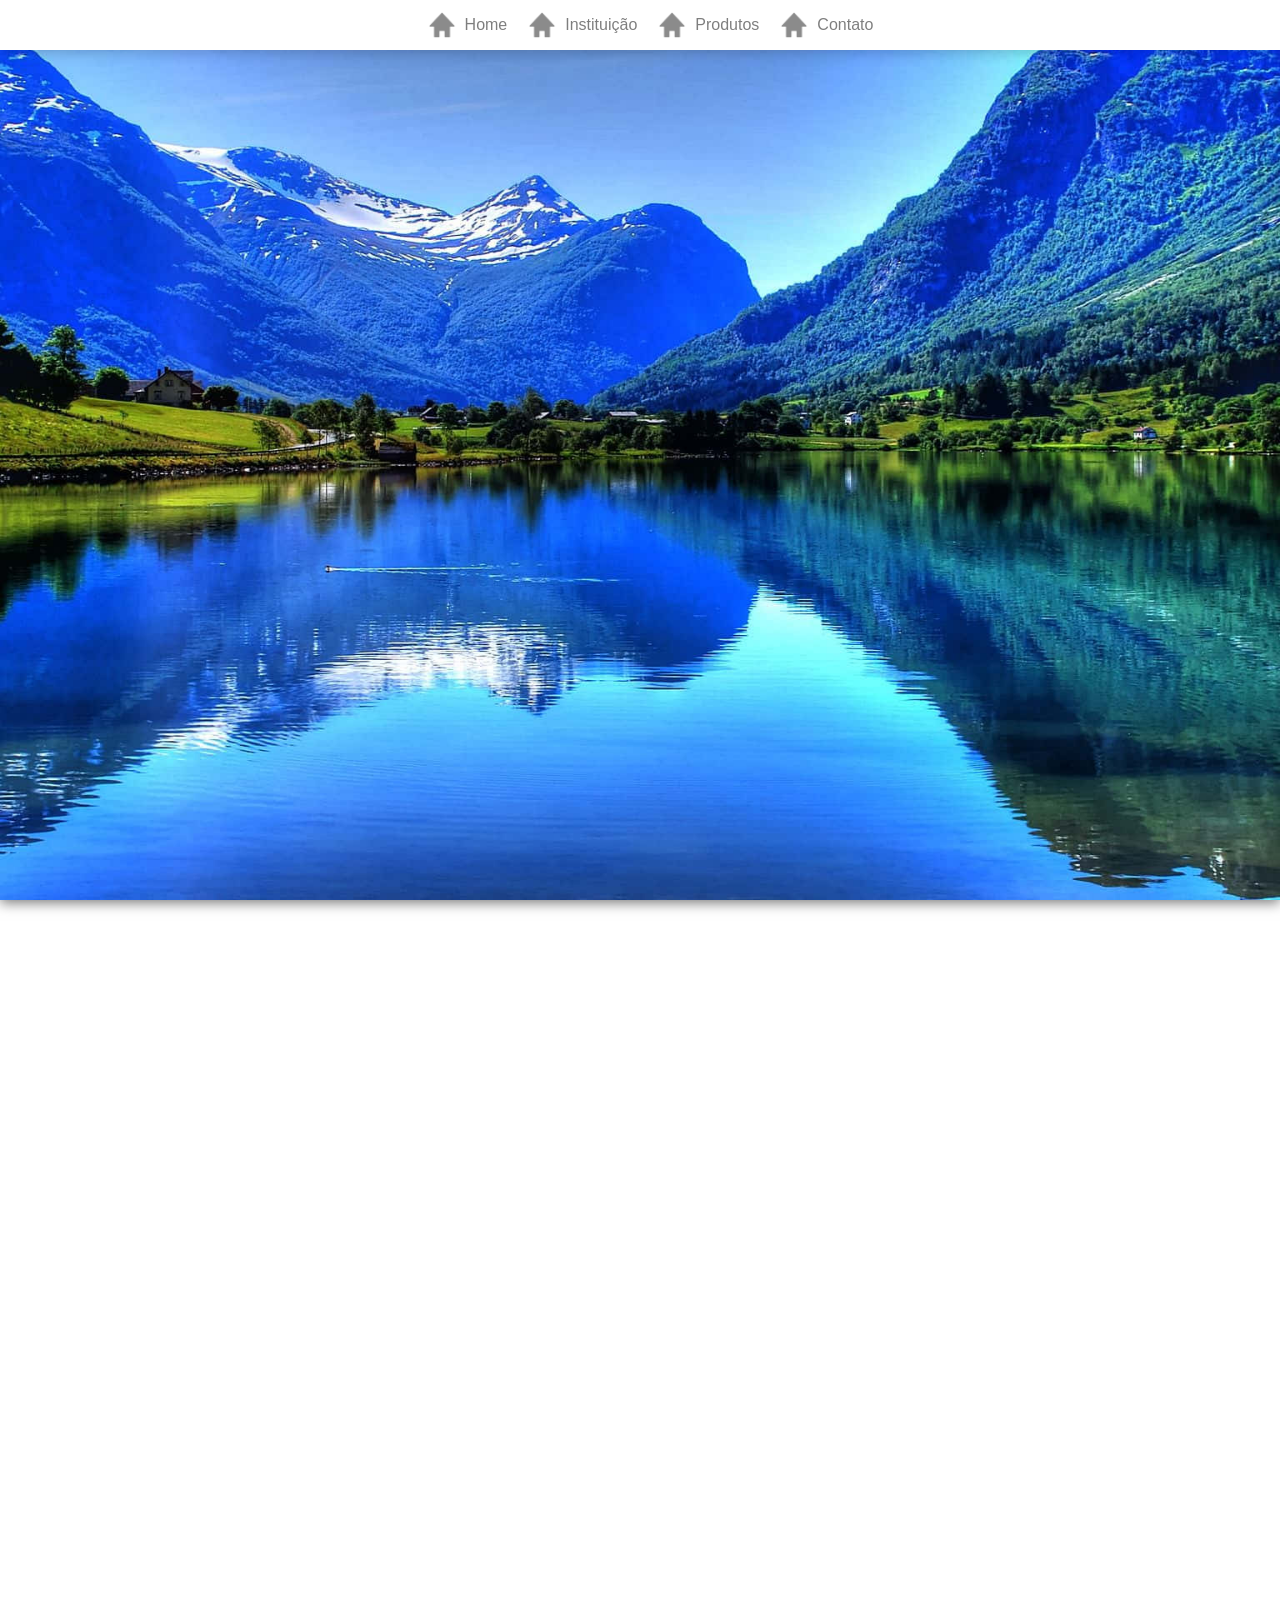
==== Home/index.html @ 0542a4b6 "Add files via upload" ====
<!DOCTYPE html>
<html lang="en">
<head>
    <meta charset="UTF-8">
    <meta name="viewport" content="width=device-width, initial-scale=1.0">
    <title>Site institucional</title>
    <link rel="stylesheet" href="style.css">
</head>
<body>
    <nav>
        <a class="nav-item" href="../Home/index.html">
            <img class="icone-nav" src="../assets/icons/botao-home.png" alt="Home">
            <p>Home</p>
        </a>
         <a class="nav-item" href="../Home/index.html">
            <img class="icone-nav" src="../assets/icons/botao-home.png" alt="Home">
            <p>Instituição</p>
        </a>
         <a class="nav-item" href="../Home/index.html">
            <img class="icone-nav" src="../assets/icons/botao-home.png" alt="Home">
            <p>
                Produtos
            </p>
        </a>
         <a class="nav-item" href="../Home/index.html">
            <img class="icone-nav" src="../assets/icons/botao-home.png" alt="Home">
            <p>Contato</p>
        </a>
    </nav>

    <div id="wrap-open" class="wrap-open" onclick="abrir()">
        <img src="../assets/icons/menu.png" alt="menu">
    </div>

    <div id="menu-mobile">
        <img onclick="fechar()" src="../assets/icons/fechar.png" alt="fechar">
        <a href="">Home</a>
        <a href="">Instituição</a>
        <a href="">Produtos</a>
        <a href="">Contato</a>   
    </div>

    <section class="s1">

    </section>

    <section class="s2">
            
    </section>

    <script src="script.js"></script>
</body>
</html>
---- Home/style.css ----
* {
    padding: 0;
    margin: 0;
}

nav {
    display: flex;
    justify-content: center;
    gap: 20px;
    box-shadow: 0px 3px 12px #00000030;
    padding: 10px;
    position: fixed;
    width: 100%;
    background-color: #ffffff;
}

.nav-item {
    display: flex;
    align-items: center;
    justify-content: center;
    text-decoration: none;
    color: black;
    gap: 8px;
    opacity: 0.5;
    transition: all 200ms ease-in-out;
}

.nav-item:hover {
    opacity: 1;
}

.icone-nav {
    width: 30px;
    height: auto;
}

.nav-item p {
    font-size: 16px;
    font-family: Arial, Helvetica, sans-serif;
}

.s1 {
    background-image: url('../assets/images/bg.jpg');
    background-position: center;
    background-repeat: no-repeat;
    background-size: cover;
    background-attachment: fixed;
    height: 100vh;
    box-shadow: 0px 3px 12px #00000085;
}

.s2 {
    height: 100vh;
}

.wrap-open, .wrap-open img  {
    display: none;
}
#menu-mobile, #menu-mobile img{
    display: none;
}

@media (width <= 1000px) {
    nav {
        display: none;
    }
    .wrap-open {
        background-color: #ffffff;
        opacity: 0.5;
        width: 50px;
        height: 50px;
        position: absolute;
        right: 10px;
        top: 10px;
        display: flex;
        align-items: center;
        justify-content: center;
        border-radius: 5px;
        transition: all 200ms ease-in-out;
    }
    .wrap-open:hover{
          opacity: 1;
          cursor: pointer;
    }
    .wrap-open img {
        width: 35px;
        display: flex; 
    }
    #menu-mobile{
        display: none;
        align-items: center;
        justify-content: center;
        flex-direction: column;
        gap: 20px;
        font-size: 32px;
        height: 100vh;
        animation: decima 1s ease-in-out;
    }
    #menu-mobile a {
        text-decoration: none;
        font-family: Arial, Helvetica, sans-serif;
        color: black;
        opacity: 0.5;
        transition: all 200ms ease-in-out;
    }
    #menu-mobile a:hover{
        opacity: 1;
        font-weight: bold;
    }
    #menu-mobile img{
        display: block;
        width: 35px;
        position: absolute;
        top: 18px;
        right: 18px;
        opacity: 0.5;
        transition: all 2ms ease-in-out;
    }
    #menu-mobile img:hover{
        cursor: pointer;
        opacity: 1;
    }
}
@keyframes decima{
    0%{
        transform: translateY(-100%);
        opacity: 0;
        height: 0vh;
    }
    50%{
        opacity: 0;

    }
}
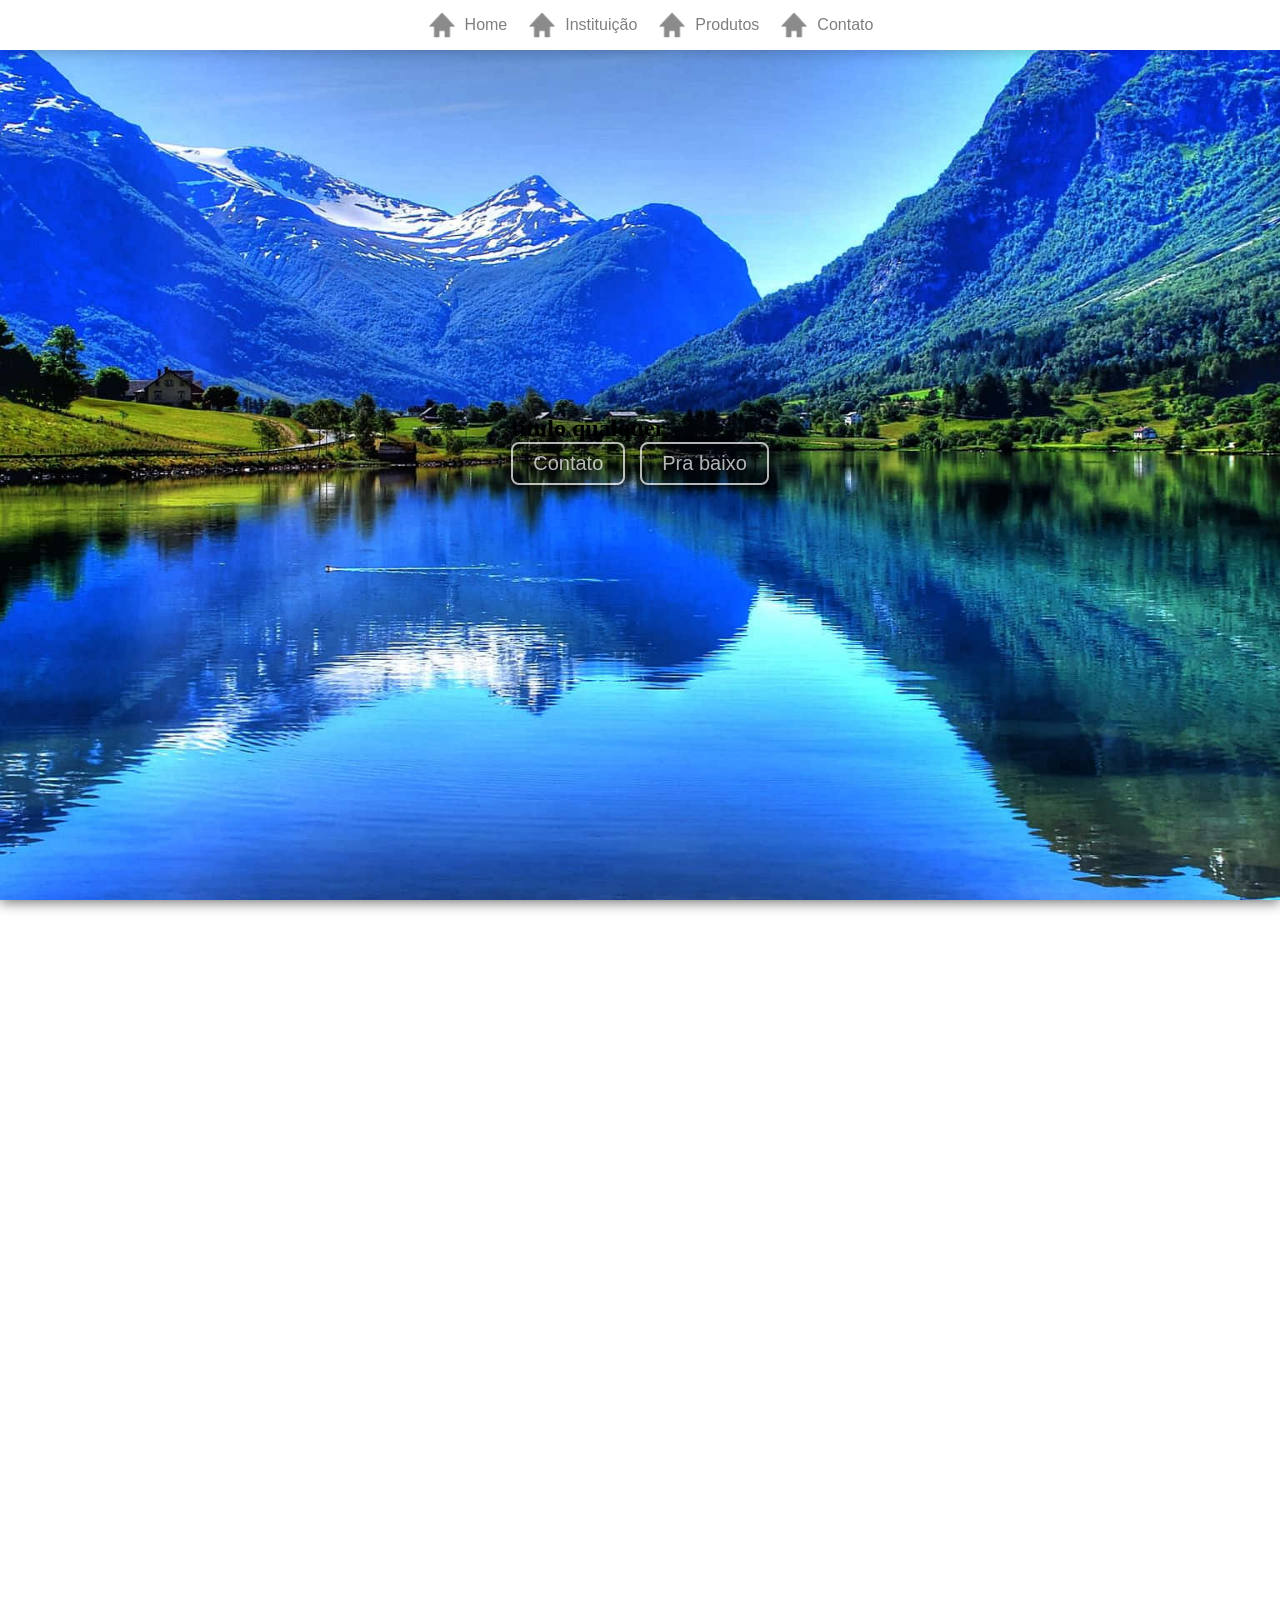
==== commit e42f7268: "Add files via upload" ====
--- a/Home/index.html
+++ b/Home/index.html
@@ -8,21 +8,21 @@
 </head>
 <body>
     <nav>
-        <a class="nav-item" href="../Home/index.html">
+        <a class="nav-item" href="../Home">
             <img class="icone-nav" src="../assets/icons/botao-home.png" alt="Home">
             <p>Home</p>
         </a>
-         <a class="nav-item" href="../Home/index.html">
+         <a class="nav-item" href="../Institution">
             <img class="icone-nav" src="../assets/icons/botao-home.png" alt="Home">
             <p>Instituição</p>
         </a>
-         <a class="nav-item" href="../Home/index.html">
+         <a class="nav-item" href="../Products">
             <img class="icone-nav" src="../assets/icons/botao-home.png" alt="Home">
             <p>
                 Produtos
             </p>
         </a>
-         <a class="nav-item" href="../Home/index.html">
+         <a class="nav-item" href="../Contact">
             <img class="icone-nav" src="../assets/icons/botao-home.png" alt="Home">
             <p>Contato</p>
         </a>
@@ -34,13 +34,22 @@
 
     <div id="menu-mobile">
         <img onclick="fechar()" src="../assets/icons/fechar.png" alt="fechar">
-        <a href="">Home</a>
-        <a href="">Instituição</a>
-        <a href="">Produtos</a>
-        <a href="">Contato</a>   
+        <a href="../Home">Home</a>
+        <a href="../Institution">Instituição</a>
+        <a href="../Products">Produtos</a>
+        <a href="../Contact">Contato</a>   
     </div>
 
     <section class="s1">
+        <div class="wrap-divs">
+            <div class="title-divs">
+                <h1>titulo qualquer</h1>
+            </div>
+            <div class="wrap-btns">
+                <button onclick="">Contato</button>
+                <button onclick="">Pra baixo</button>
+            </div>
+        </div>
 
     </section>
 
--- a/Home/style.css
+++ b/Home/style.css
@@ -47,8 +47,48 @@
     background-attachment: fixed;
     height: 100vh;
     box-shadow: 0px 3px 12px #00000085;
+    display: flex;
+    align-items: center;
+    justify-content: center;
 }
+.wrap-divs{
+    padding: 20px;
+}
+.title-div{
+    color: white;
+    font-family: Arial, Helvetica, sans-serif;
+    font-size: 42px;
+    padding: 50px;
+    text-shadow: 2px 3px 10px black;
+}
+.wrap-btns{
+    display: flex;
+    justify-content: center;
+    gap: 15px;
+}
+.wrap-btns button{
+    padding: 8px 20px 8px;
+    border-radius: 8px;
+    border: none;
+    border: 2px solid;
+    background: none;
+    color: white;
+    font-size: 20px;
+    font-family: Arial, Helvetica, sans-serif;
+    box-shadow: 2px 3px 10px black;
+    opacity: 0.7;
+    transition: all 400ms ease-in-out;
+}
+.wrap-btns button:hover{
+    opacity: 1;
+    cursor: pointer;
+    box-shadow: 2px 3px 10px white;
+    border: 2px solid #51daf3;    
+    color: #51daf3;
+    transform: scale(1.1);
 
+
+}
 .s2 {
     height: 100vh;
 }
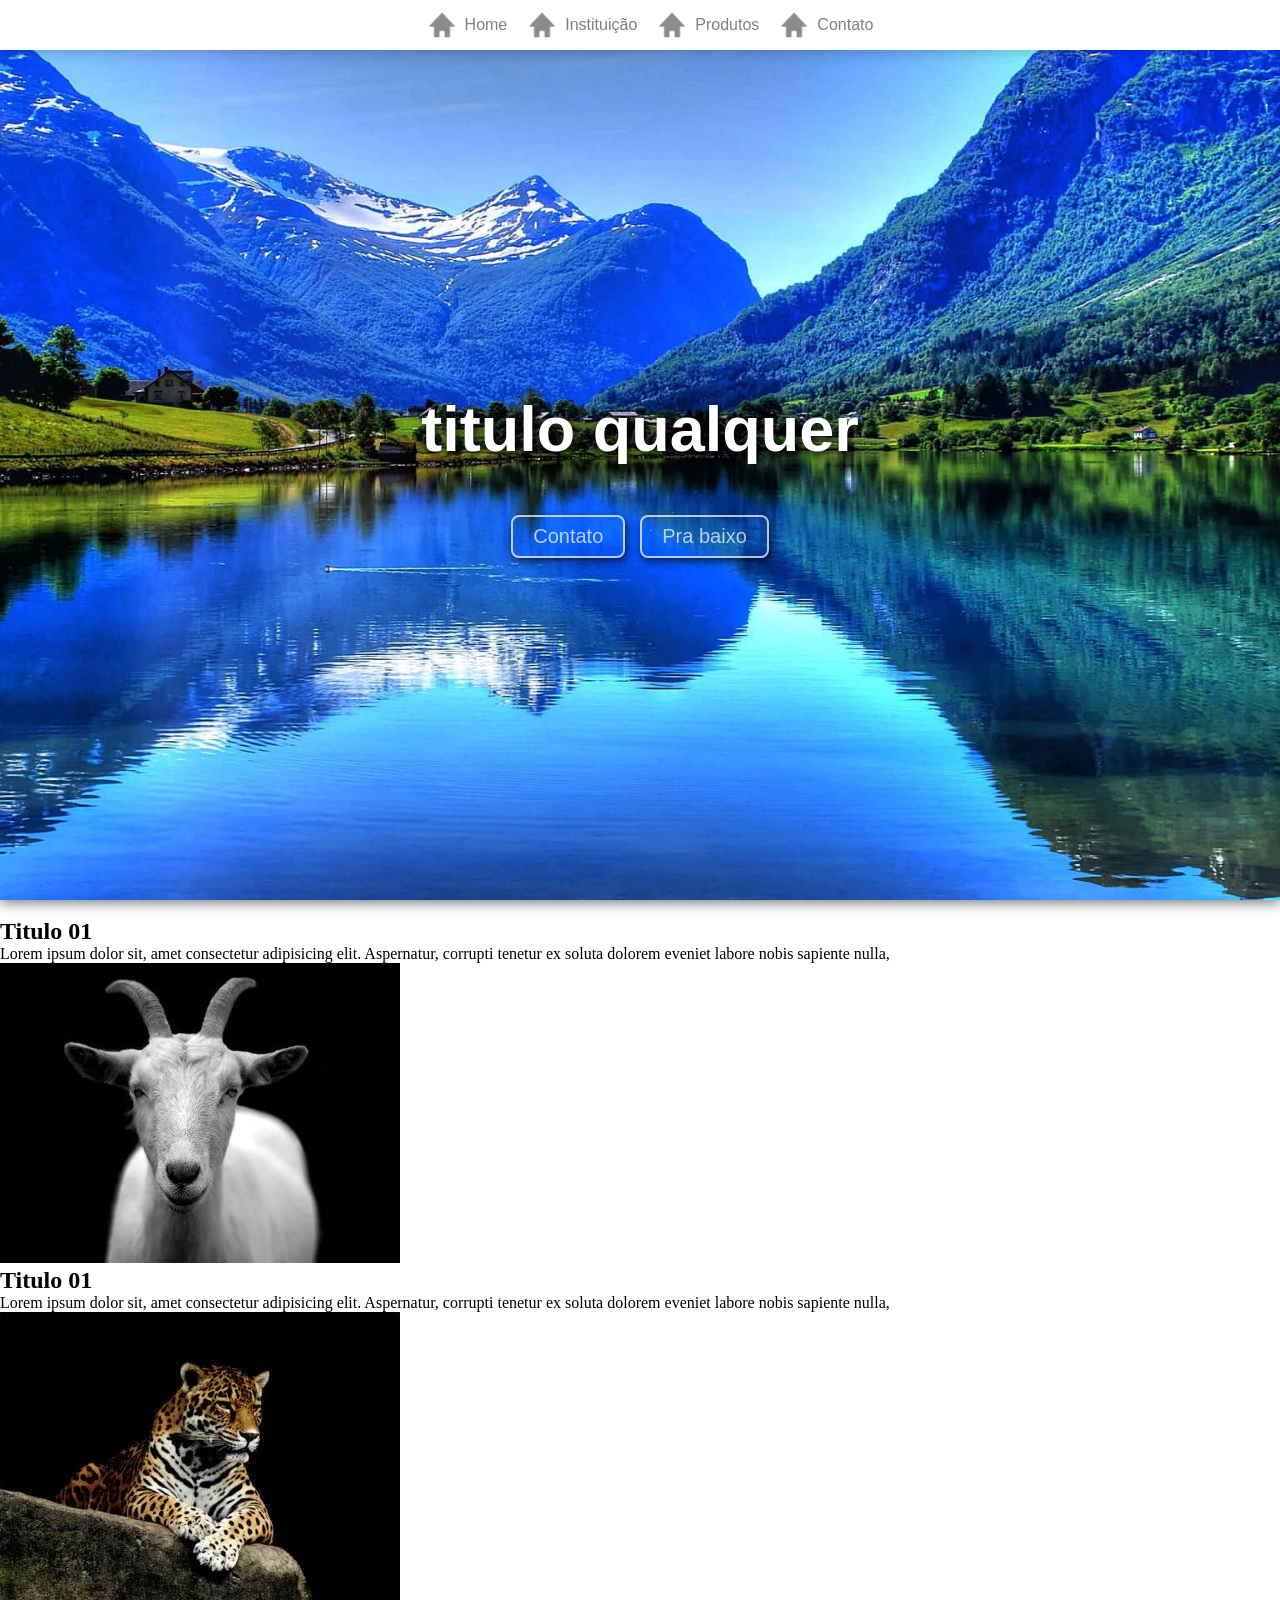
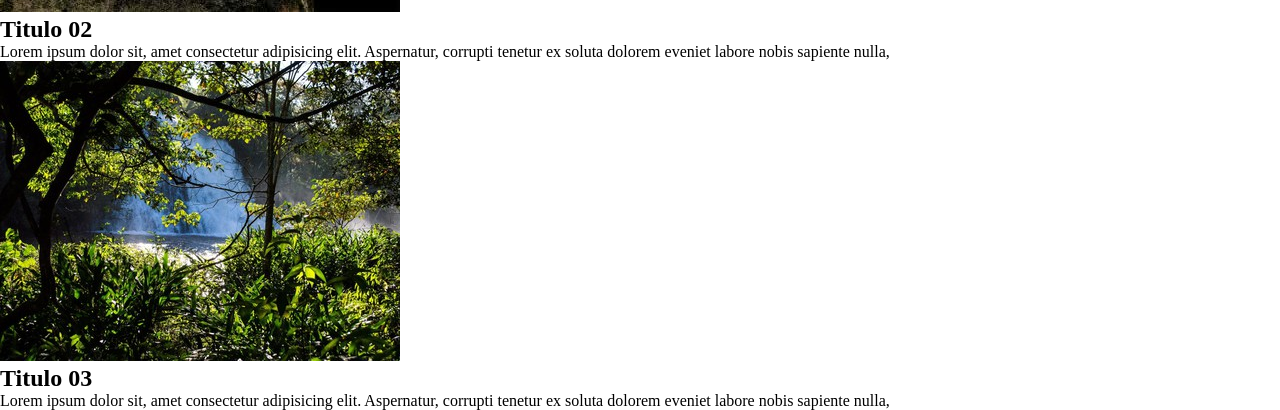
==== commit 6b4de809: "Add files via upload" ====
--- a/Home/index.html
+++ b/Home/index.html
@@ -42,19 +42,56 @@
 
     <section class="s1">
         <div class="wrap-divs">
-            <div class="title-divs">
+            <div class="title-div">
                 <h1>titulo qualquer</h1>
             </div>
             <div class="wrap-btns">
-                <button onclick="">Contato</button>
-                <button onclick="">Pra baixo</button>
+                <button onclick="irParaContato()">Contato</button>
+                <button onclick="praBaixo()">Pra baixo</button>
             </div>
         </div>
 
     </section>
 
-    <section class="s2">
-            
+    <section class="s2" id="s2">
+        <div class="card">
+            <div class="wrap-img">
+                <img src="" alt="">
+            </div>
+            <div class="wrap-texts">
+                <h2>Titulo 01</h2>
+                <p>Lorem ipsum dolor sit, amet consectetur adipisicing elit. Aspernatur, corrupti tenetur ex soluta dolorem eveniet labore nobis sapiente nulla,</p>
+            </div>
+        </div>
+        <div class="card">
+            <div class="wrap-img">
+                <img src="../assets/images/card01.jpg" alt="">
+            </div>
+            <div class="wrap-texts">
+                <h2>Titulo 01</h2>
+                <p>Lorem ipsum dolor sit, amet consectetur adipisicing elit. Aspernatur, corrupti tenetur ex soluta dolorem eveniet labore nobis sapiente nulla,</p>
+            </div>
+        </div>
+        <div class="card">
+            <div class="wrap-img">
+                <img src="../assets/images/card02.jpg" alt="">
+            </div>
+            <div class="wrap-texts">
+                <h2>Titulo 02</h2>
+                <p>Lorem ipsum dolor sit, amet consectetur adipisicing elit. Aspernatur, corrupti tenetur ex soluta dolorem eveniet labore nobis sapiente nulla,</p>
+            </div>
+        </div>
+
+        <div class="card">
+            <div class="wrap-img">
+                <img src="../assets/images/card03.jpg" alt="">
+            </div>
+            <div class="wrap-texts">
+                <h2>Titulo 03</h2>
+                <p>Lorem ipsum dolor sit, amet consectetur adipisicing elit. Aspernatur, corrupti tenetur ex soluta dolorem eveniet labore nobis sapiente nulla,</p>
+            </div>
+        </div>
+
     </section>
 
     <script src="script.js"></script>
--- a/Home/style.css
+++ b/Home/style.css
@@ -1,6 +1,7 @@
 * {
     padding: 0;
     margin: 0;
+    /* scroll-behavior: smooth; */
 }
 
 nav {
@@ -12,6 +13,7 @@
     position: fixed;
     width: 100%;
     background-color: #ffffff;
+    z-index: 999;
 }
 
 .nav-item {
@@ -55,11 +57,15 @@
     padding: 20px;
 }
 .title-div{
-    color: white;
+    color:white;
     font-family: Arial, Helvetica, sans-serif;
     font-size: 42px;
     padding: 50px;
     text-shadow: 2px 3px 10px black;
+    
+}
+.title-div h1{
+    color: white;
 }
 .wrap-btns{
     display: flex;
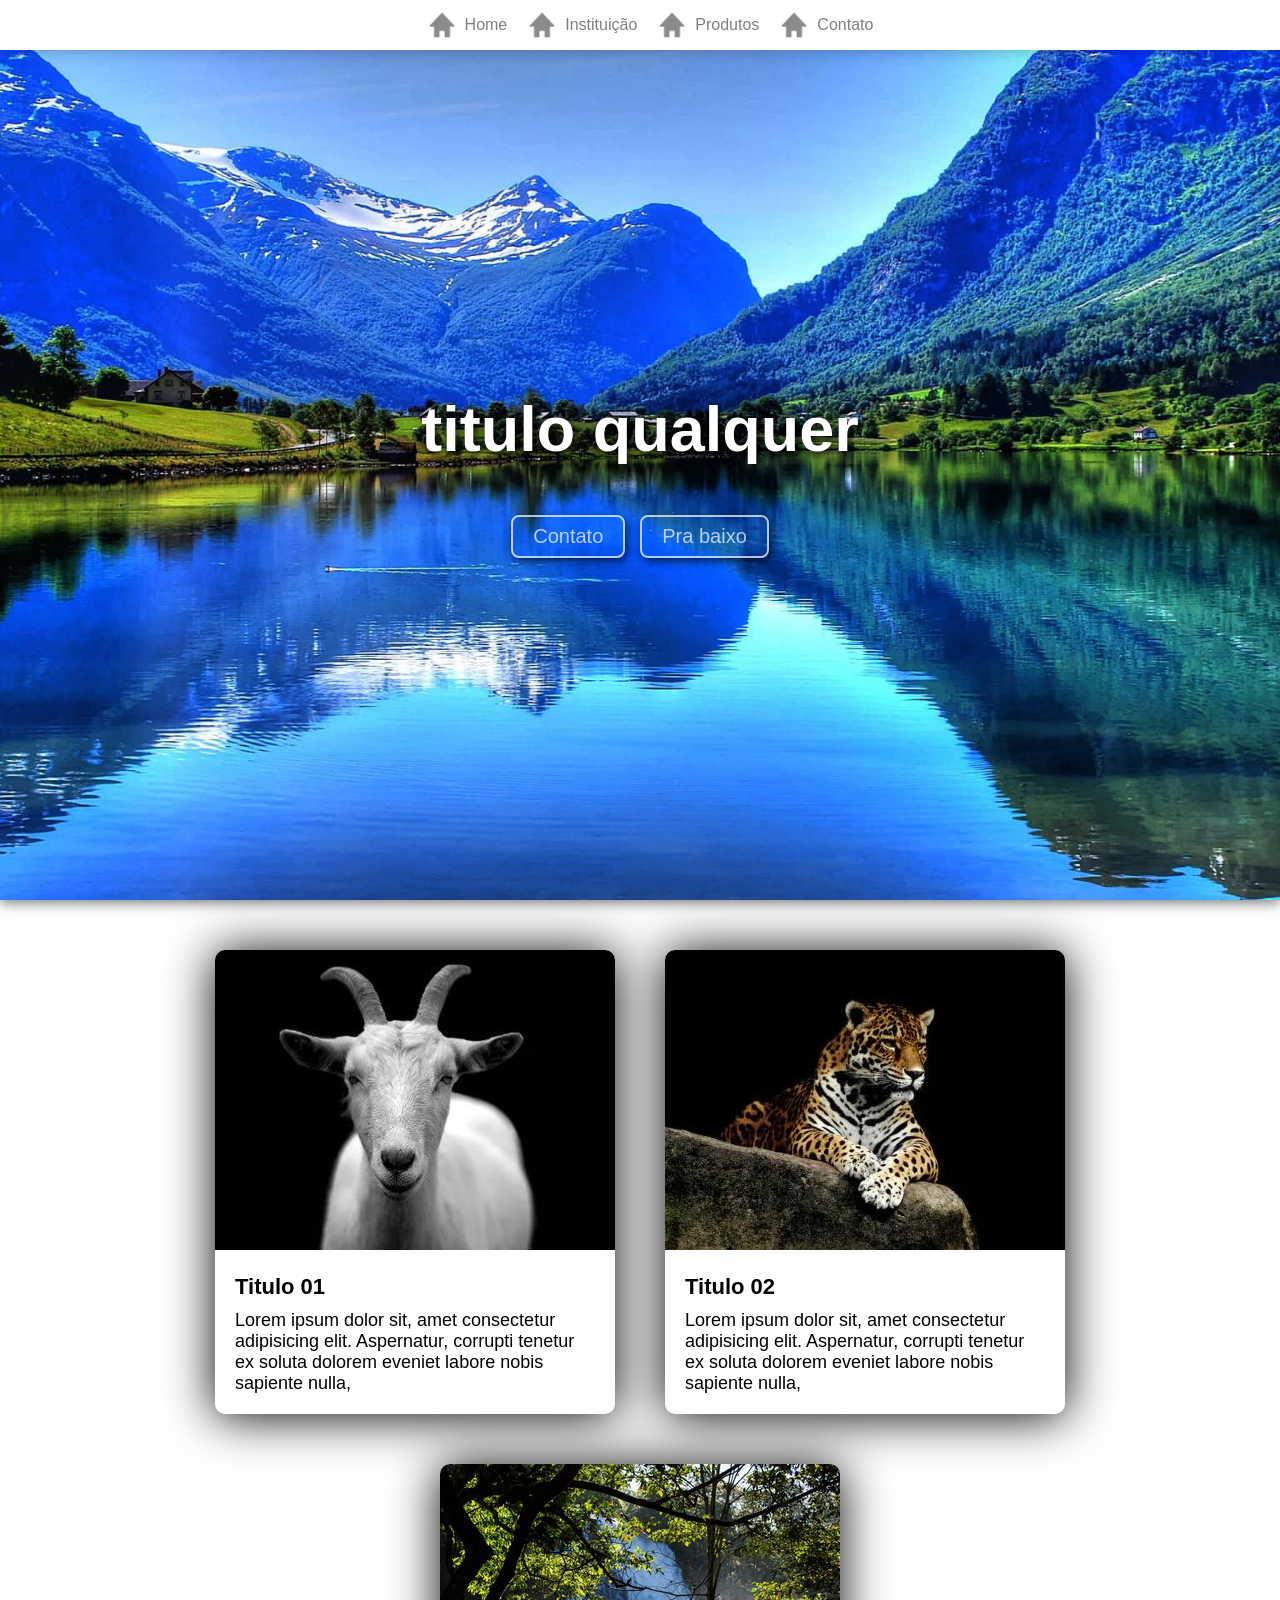
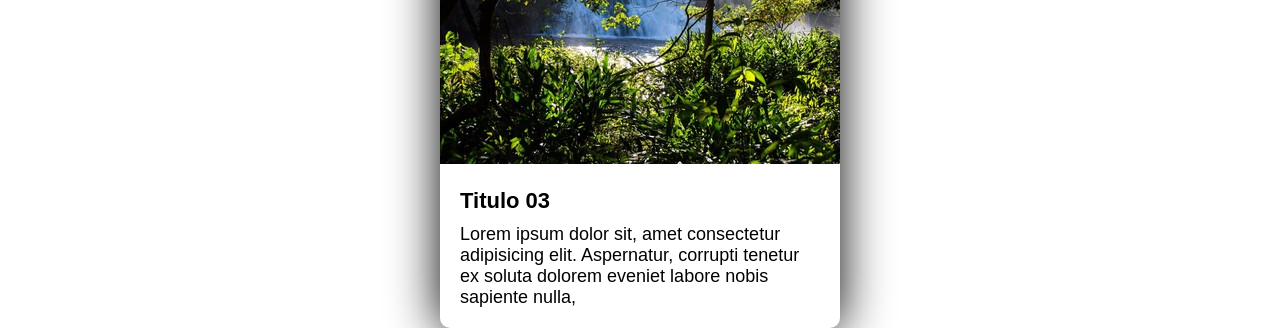
==== commit 7d12314e: "Add files via upload" ====
--- a/Home/index.html
+++ b/Home/index.html
@@ -54,15 +54,7 @@
     </section>
 
     <section class="s2" id="s2">
-        <div class="card">
-            <div class="wrap-img">
-                <img src="" alt="">
-            </div>
-            <div class="wrap-texts">
-                <h2>Titulo 01</h2>
-                <p>Lorem ipsum dolor sit, amet consectetur adipisicing elit. Aspernatur, corrupti tenetur ex soluta dolorem eveniet labore nobis sapiente nulla,</p>
-            </div>
-        </div>
+
         <div class="card">
             <div class="wrap-img">
                 <img src="../assets/images/card01.jpg" alt="">
--- a/Home/style.css
+++ b/Home/style.css
@@ -96,7 +96,13 @@
 
 }
 .s2 {
-    height: 100vh;
+    height: 80vh;
+    display: flex;
+    justify-content: center;
+    align-items: center;
+    gap: 50px;
+    flex-wrap: wrap;
+    padding: 50px;
 }
 
 .wrap-open, .wrap-open img  {
@@ -104,6 +110,37 @@
 }
 #menu-mobile, #menu-mobile img{
     display: none;
+}
+
+.card{
+    box-shadow: 0px 2px 50px black;
+    border-radius: 10px;
+    width: 400px;
+    transition: all 200ms ease-in-out;
+}
+.card:hover{
+    transform: translateY(-10px);
+    box-shadow: 3px 5px 20px black;
+}
+
+.wrap-img{
+    overflow: hidden;
+    border-top-left-radius: 10px;
+    border-top-right-radius: 10px;
+
+}
+
+.wrap-texts{
+    padding: 20px;
+    font-family: Arial, Helvetica, sans-serif;
+}
+.wrap-texts h2{
+    font-size: 22px;
+    margin-bottom: 10px;
+    font-weight: bold;
+}
+.wrap-texts p{
+    font-size: 18px;
 }
 
 @media (width <= 1000px) {
@@ -166,6 +203,10 @@
         cursor: pointer;
         opacity: 1;
     }
+    .title-div{
+        font-size: 28px;
+        padding: 20px;
+    }
 }
 @keyframes decima{
     0%{
